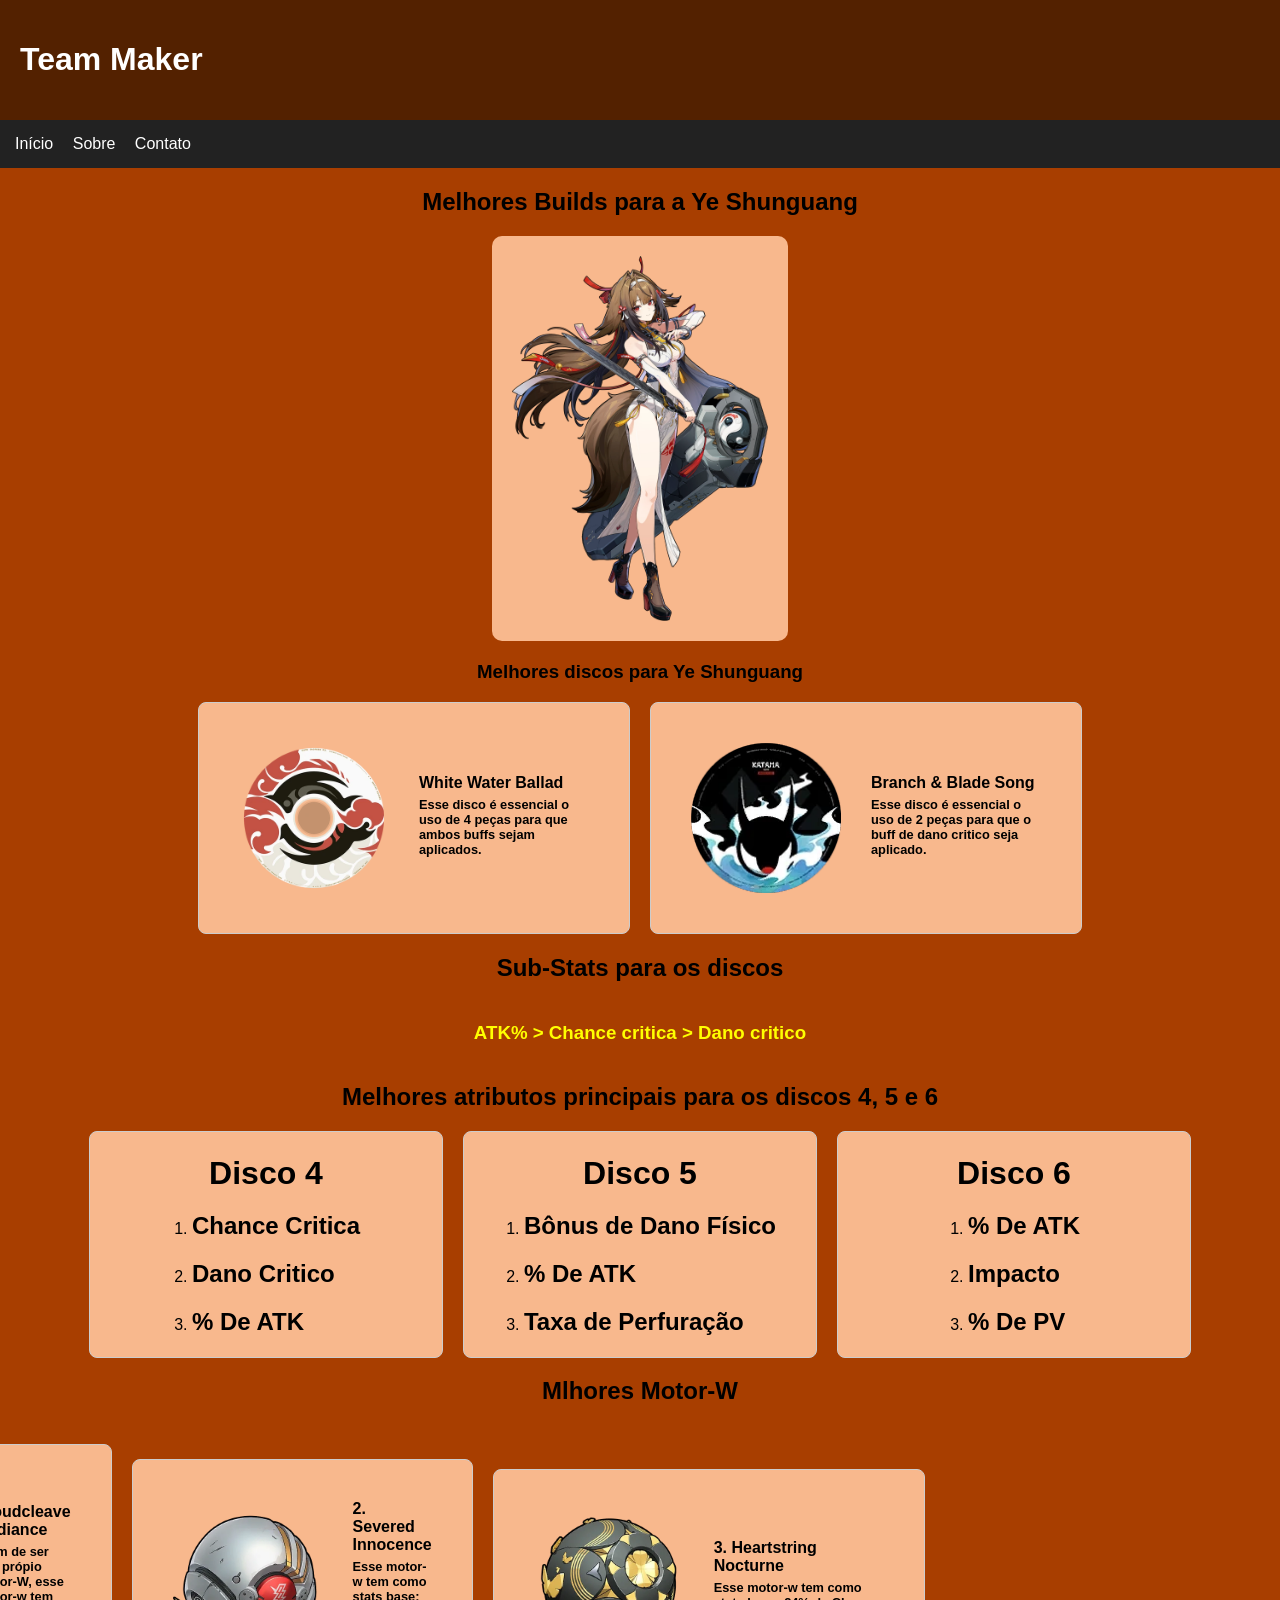
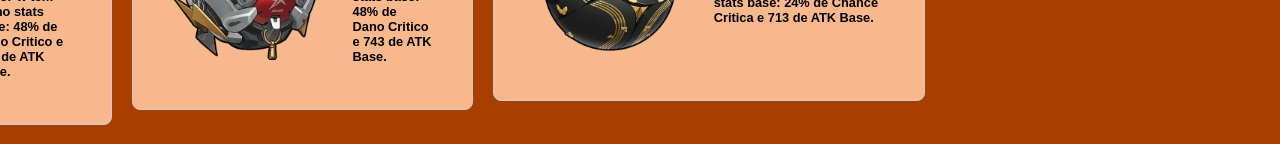
==== index.html @ 327eb57c "Fix HTML formatting and structure" ====
<!DOCTYPE html>
<html lang="pt-BR">
<head>
<meta charset="UTF-8">
<title>Team Maker</title>
<link rel="stylesheet" href="css/style.css">

</head>
<body>
  <header>
        <h1>Team Maker</h1>
    </header>
    <nav>
        <a href="index.html">Início</a>
        <a href="sobre.html">Sobre</a>
        <a href="contato.html">Contato</a>
    </nav>
        <center>
            <p>
               <h2><strong>Melhores Builds para a Ye Shunguang</strong></h2>
            </p>
            <img class="borda" src="imagens/Agent_Ye_Shunguang_Portrait.webp" alt="Ye Shunguang">
            <p>
                <h3><strong>Melhores discos para Ye Shunguang</strong></h3>
            </p>
        </center>
            <div class="container-cards">
            <div class="card">
                <img src="imagens/Drive_Disc_White_Water_Ballad_Icon.webp" alt="White Water">
                    <div class="card-texto">
                        <h3>White Water Ballad</h3>
                        <p><h4>Esse disco é essencial o uso de <strong>4 peças</strong> para que ambos buffs sejam aplicados.</h4></p>
                    </div>
            </div>
            <div class="card">
                <img src="imagens/832730-item_icon.webp" alt="Blade Song">
                    <div class="card-texto">
                        <h3>Branch & Blade Song</h3>
                        <p><h4>Esse disco é essencial o uso de <strong>2 peças</strong> para que o buff de <strong>dano critico</strong> seja aplicado.</h4></p>
                    </div>
            </div>
            </div>
            <center>
            <h2><strong>Sub-Stats para os discos</strong></h2>
            <h3 class="amarelo">ATK% > Chance critica > Dano critico</h3>
            <p>
                <h2><strong>Melhores atributos principais para os discos 4, 5 e 6</strong></h2>
            </p>
            </center>
            <div class="container-cards">
            <div class="cardisc">
                <div class="cardisc-texto">
                    <h1>Disco 4</h1>
                    <ol>
                        <li><h2>Chance Critica</h2></li>
                        <li><h2>Dano Critico</h2></li>
                        <li><h2>% De ATK</h2></li>
                    </ol>
                </div>
            </div>
            <div class="cardisc">
                <div class="cardisc-texto">
                    <h1>Disco 5</h1>
                    <ol>
                        <li><h2>Bônus de Dano Físico</h2></li>
                        <li><h2>% De ATK</h2></li>
                        <li><h2>Taxa de Perfuração</h2></li>
                    </ol>
                </div>
            </div>
            <div class="cardisc">
                <div class="cardisc-texto">
                    <h1>Disco 6</h1>
                    <ol>
                        <li><h2>% De ATK</h2></li>
                        <li><h2>Impacto</h2></li>
                        <li><h2>% De PV</h2></li>
                    </ol>
                </div>
            </div>
            </div>
            <center>
                <h2><strong>Mlhores Motor-W</strong></h2>
            </center>
            <div class="container-cards">
            <div class="card">
                <img src="imagens/Cloudcleave Radiance.webp" alt="Cloudcleave">
                    <div class="card-texto">
                        <h3><strong>1. Cloudcleave Radiance</strong></h3>
                        <p><h4>Alem de ser seu própio motor-W, esse motor-w tem como stats base: <strong>48% de Dano Critico e 743 de ATK Base</strong>.</h4></p>
                    </div>
            </div>
            <div class="card">
                <img src="imagens/severed innocence.webp" alt="Severed Innocence">
                    <div class="card-texto">
                        <h3><strong>2. Severed Innocence</strong></h3>
                        <p><h4>Esse motor-w tem como stats base: <strong>48% de Dano Critico e 743 de ATK Base</strong>.</h4></p>
                    </div>
            </div>
            <div class="container-cards">
            <div class="card">
                <img src="imagens/Heartstring Nocturne.webp" alt="Heartstring Nocturne">
                    <div class="card-texto">
                        <h3><strong>3. Heartstring Nocturne</strong></h3>
                        <p><h4>Esse motor-w tem como stats base: <strong>24% de Chance Critica e 713 de ATK Base</strong>.</h4></p>
                    </div>
            </div>
            </div>
              <p></p>
              <center>
                <iframe width="560" height="315" src="https://www.youtube.com/embed/wZtUv2_cbz8?si=SuNhyAP59kyB152y" 
                title="YouTube video player" frameborder="0" allow="accelerometer; autoplay; clipboard-write; encrypted-media; gyroscope; picture-in-picture; web-share" referrerpolicy="strict-origin-when-cross-origin" allowfullscreen></iframe>
              </center>
</body>
</html>
---- css/style.css ----
body {
    font-family: Arial, sans-serif;
    background-color: #a83e00;
    margin:0;
}

header {
    background-color: #532100;
    color:white;
    padding:20px;
}

nav {
    background-color: #222;
    padding: 15px;
}

nav a {
    color: white;
    margin-right:15px;
    text-decoration: none;
}

.container {
    background: rgb(248, 184, 141);
    width: 40%;
    margin: 20px auto;
    padding:20px;
    border-radius: 10px;
}

img {
    width: 200px;
    border-radius: 10px;
}

.textos {
    color:rgb(2, 2, 2);
    padding:20px;
}

.amarelo {
    color:yellow;
    padding:20px;
}

.amarelopreto {
    color: #a83e00;
    padding:0.2px;
}

.borda {
    background: rgb(248, 184, 141);
    width: 20%;
    margin: 20px auto;
    padding:20px;
    border-radius: 10px;
    display: flex;
    align-items: left;
}

.card {
  display: flex;
  align-items: center;
  gap: 30px;
  padding: 40px;
  border: 1px solid #ccc;
  border-radius: 8px;
  background-color: rgb(248, 184, 141);
  width: 350px;

}

.container-cards {
  display: flex;
  justify-content: center;
  gap: 20px;
  place-items: center;
}

.cardisc {
  display: flex;
  flex-direction: column;
  align-items: center;
  padding: 1px;
  border: 1px solid #ccc;
  border-radius: 8px;
  background-color: rgb(248, 184, 141);
  width: 350px;

}

.cardisc-texto h1 {
  text-align: center; 
  margin-bottom: 20px;
}

.cardisc-texto ol {
  text-align: left; 
  padding-left: 20px;
}

.cardisc-texto li {
  margin-bottom: 8px; 
}

.card img {
  width: 150px;
  height: 150px;
  border-radius: 4px;
}

.card-texto h3 {
  margin: 0 0 5px 0;
  font-size: 1.0rem;
}

.card-texto h4 {
  margin: 0 0 5px 0;
  font-size: 0.8rem;
}

.card-texto p {
  margin: 0;
  font-size: 0.9rem;
  color: #555;
}
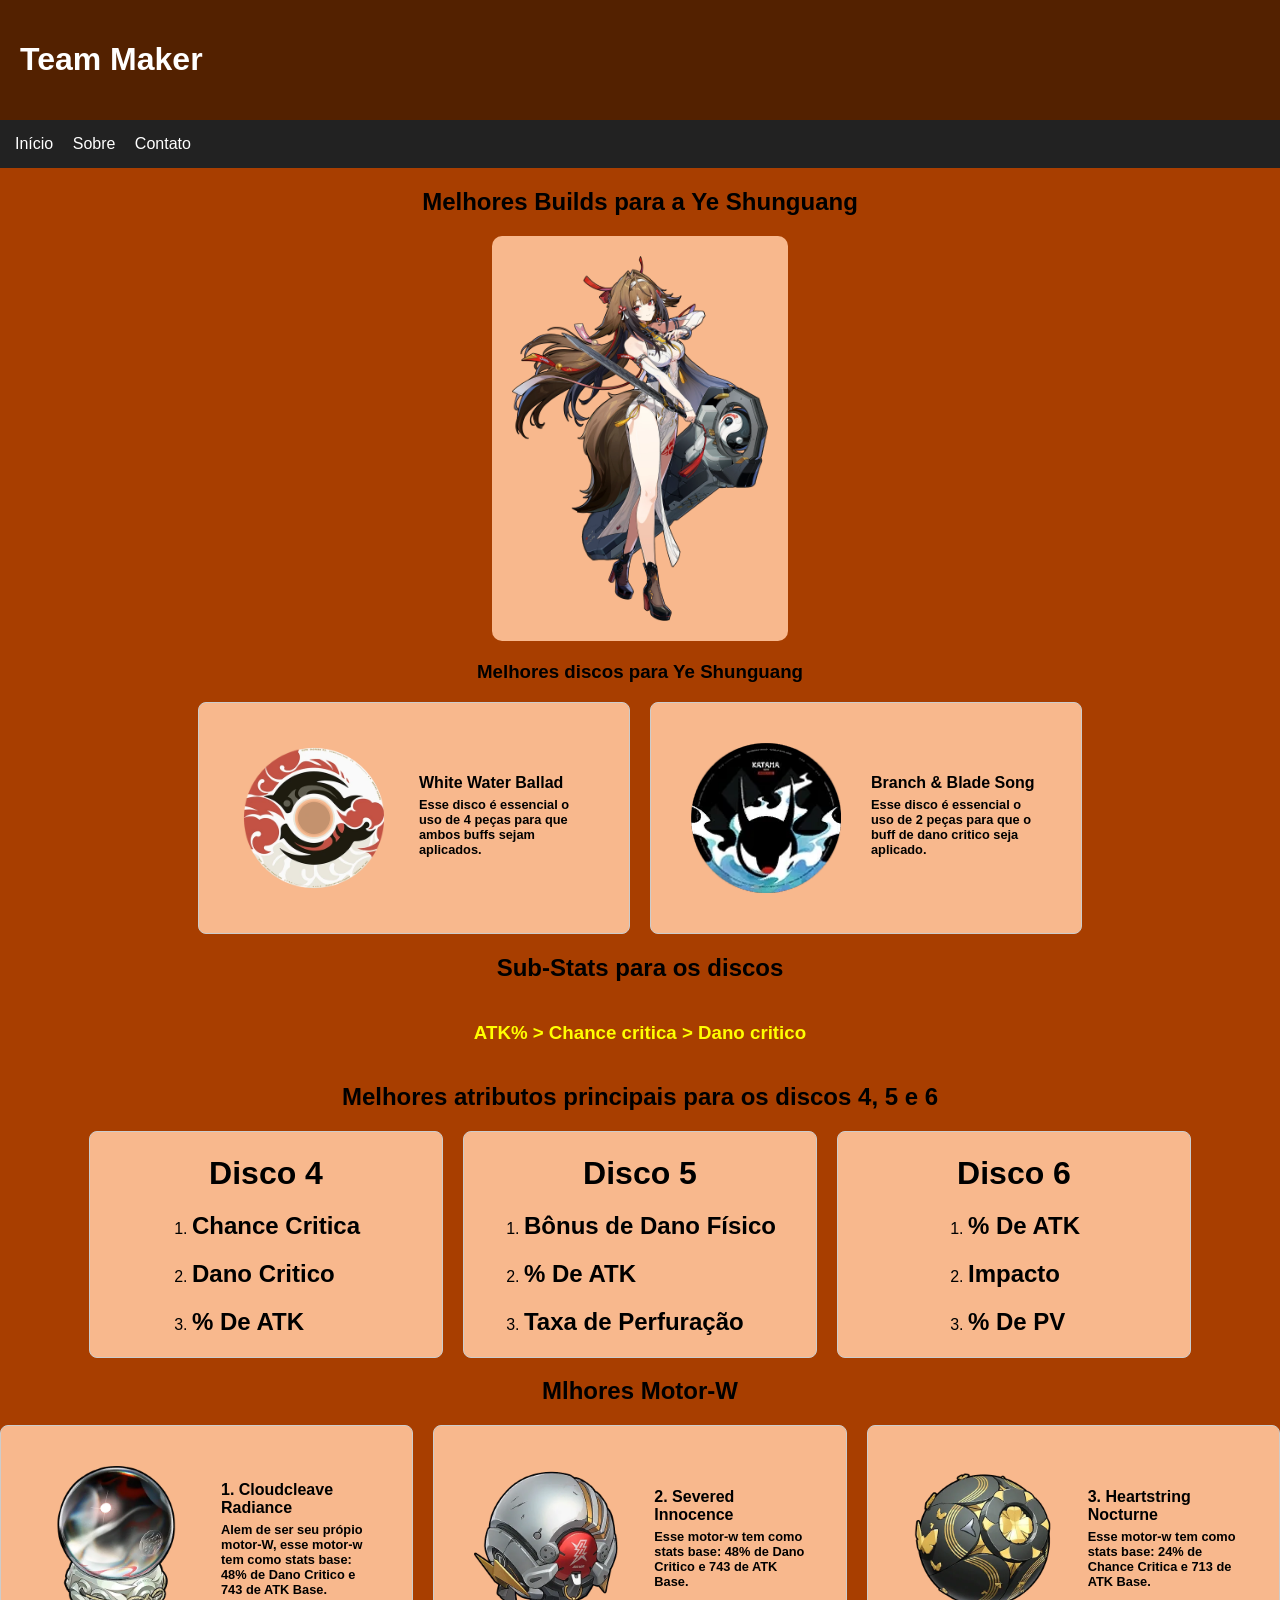
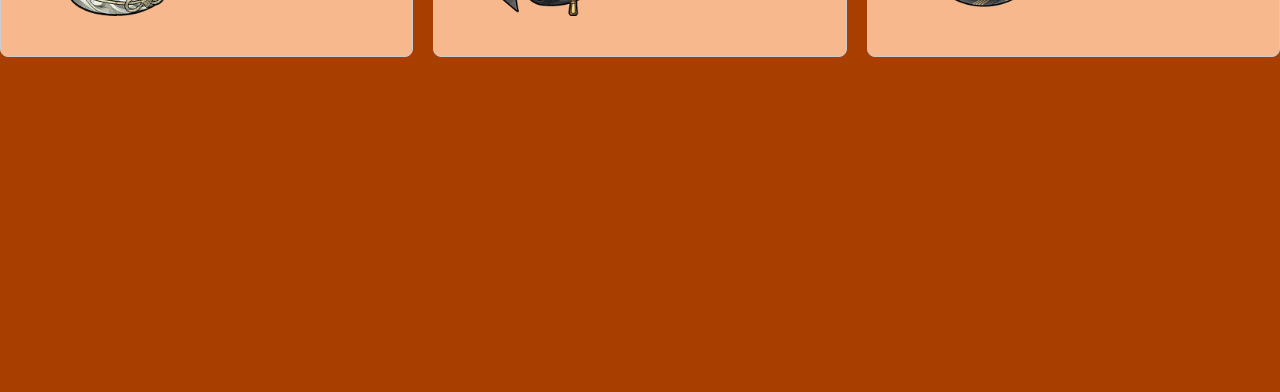
==== commit 861463dc: "Fix HTML formatting and structure" ====
--- a/index.html
+++ b/index.html
@@ -97,7 +97,6 @@
                         <p><h4>Esse motor-w tem como stats base: <strong>48% de Dano Critico e 743 de ATK Base</strong>.</h4></p>
                     </div>
             </div>
-            <div class="container-cards">
             <div class="card">
                 <img src="imagens/Heartstring Nocturne.webp" alt="Heartstring Nocturne">
                     <div class="card-texto">
@@ -108,8 +107,10 @@
             </div>
               <p></p>
               <center>
+                <div>
                 <iframe width="560" height="315" src="https://www.youtube.com/embed/wZtUv2_cbz8?si=SuNhyAP59kyB152y" 
                 title="YouTube video player" frameborder="0" allow="accelerometer; autoplay; clipboard-write; encrypted-media; gyroscope; picture-in-picture; web-share" referrerpolicy="strict-origin-when-cross-origin" allowfullscreen></iframe>
+                </div>
               </center>
 </body>
 </html>
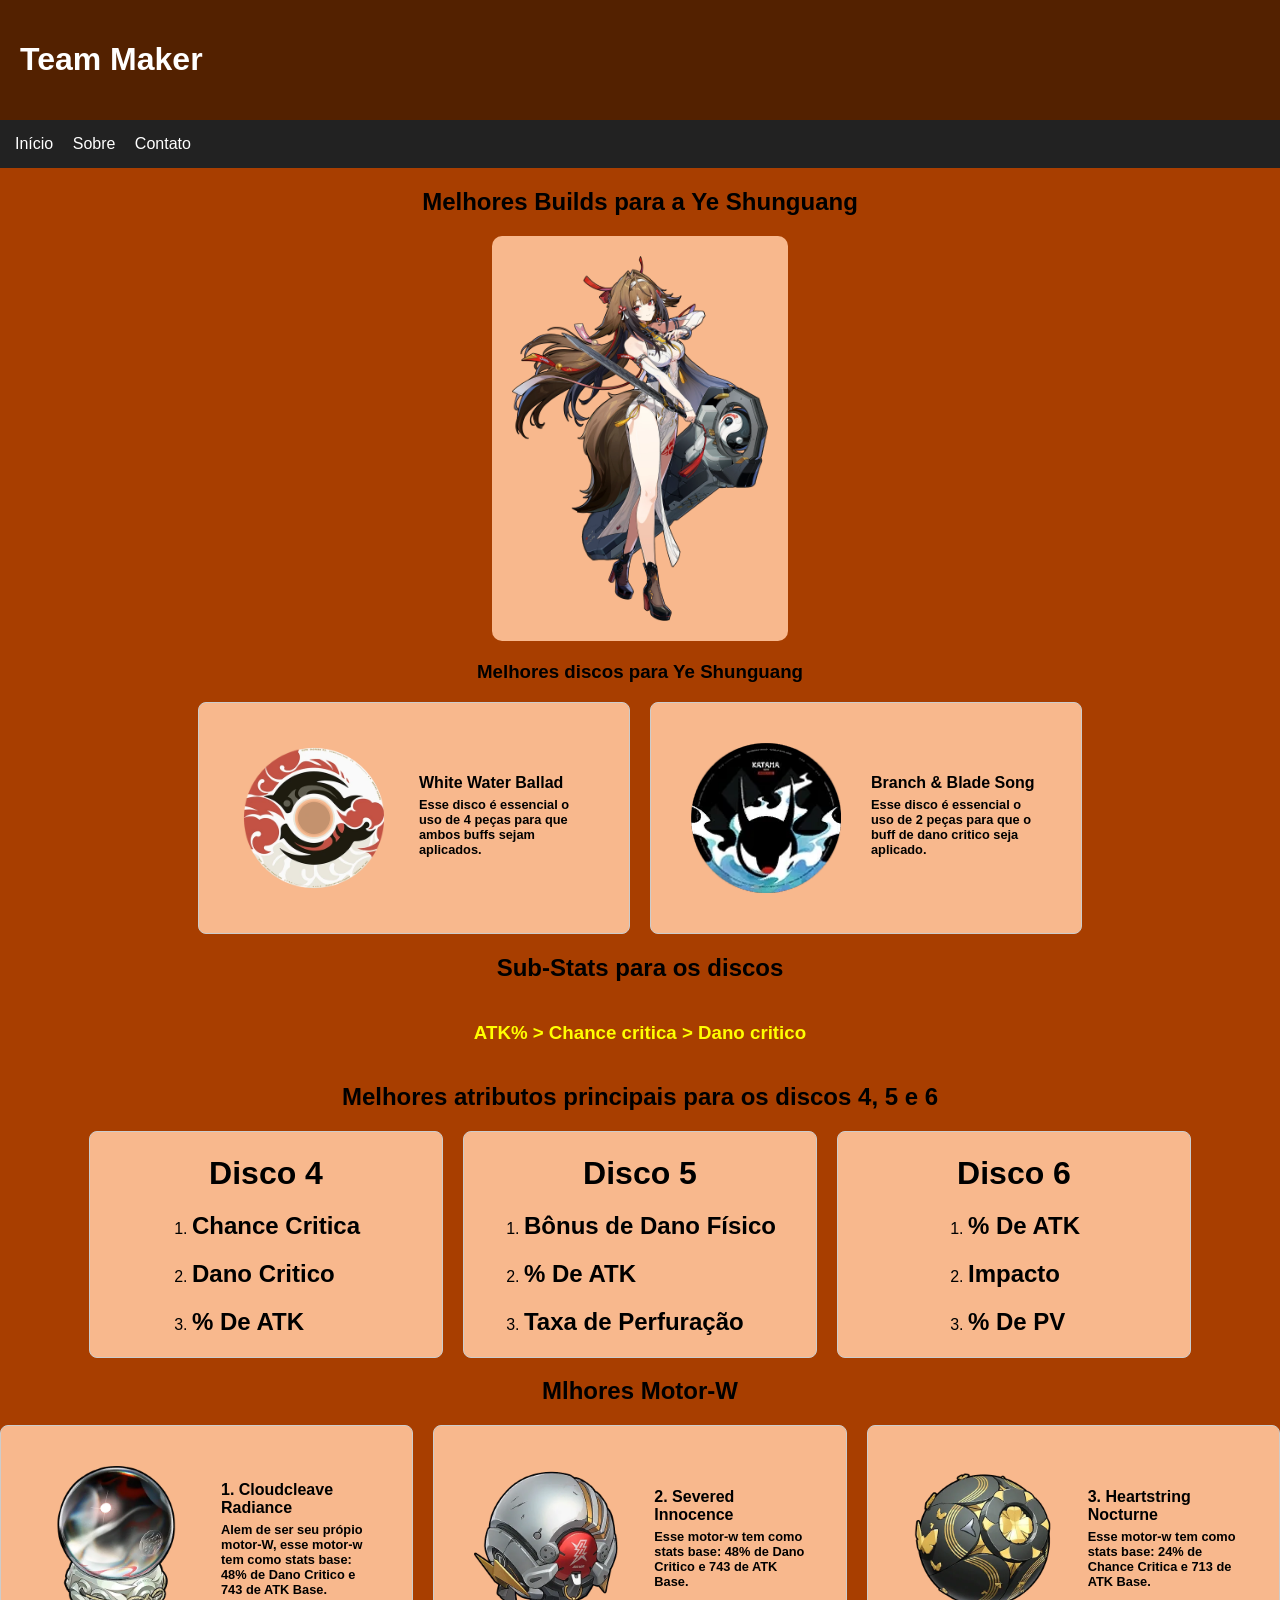
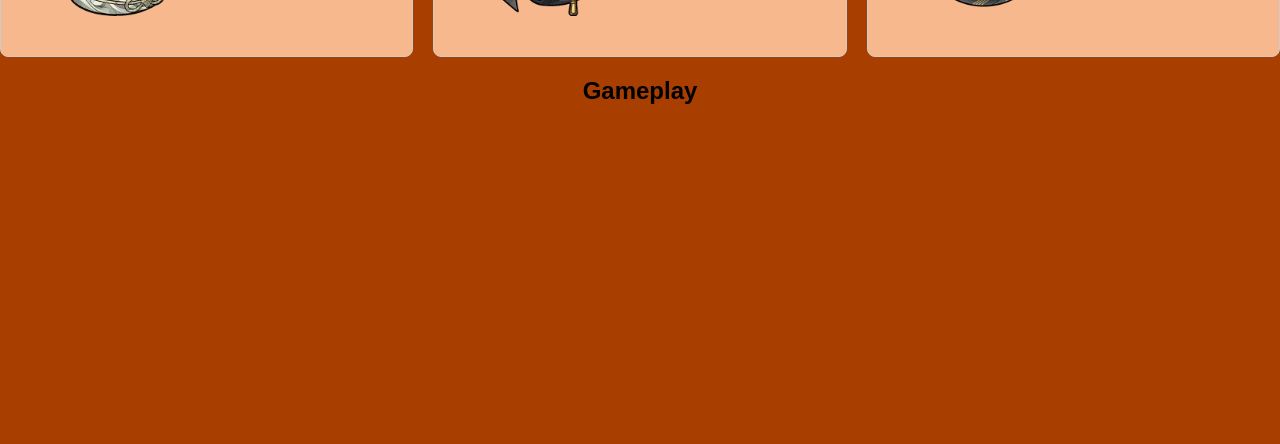
==== commit 4da7ac4b: "Fix HTML formatting and structure" ====
--- a/index.html
+++ b/index.html
@@ -107,6 +107,7 @@
             </div>
               <p></p>
               <center>
+                <h2><strong>Gameplay</strong></h2>
                 <div>
                 <iframe width="560" height="315" src="https://www.youtube.com/embed/wZtUv2_cbz8?si=SuNhyAP59kyB152y" 
                 title="YouTube video player" frameborder="0" allow="accelerometer; autoplay; clipboard-write; encrypted-media; gyroscope; picture-in-picture; web-share" referrerpolicy="strict-origin-when-cross-origin" allowfullscreen></iframe>
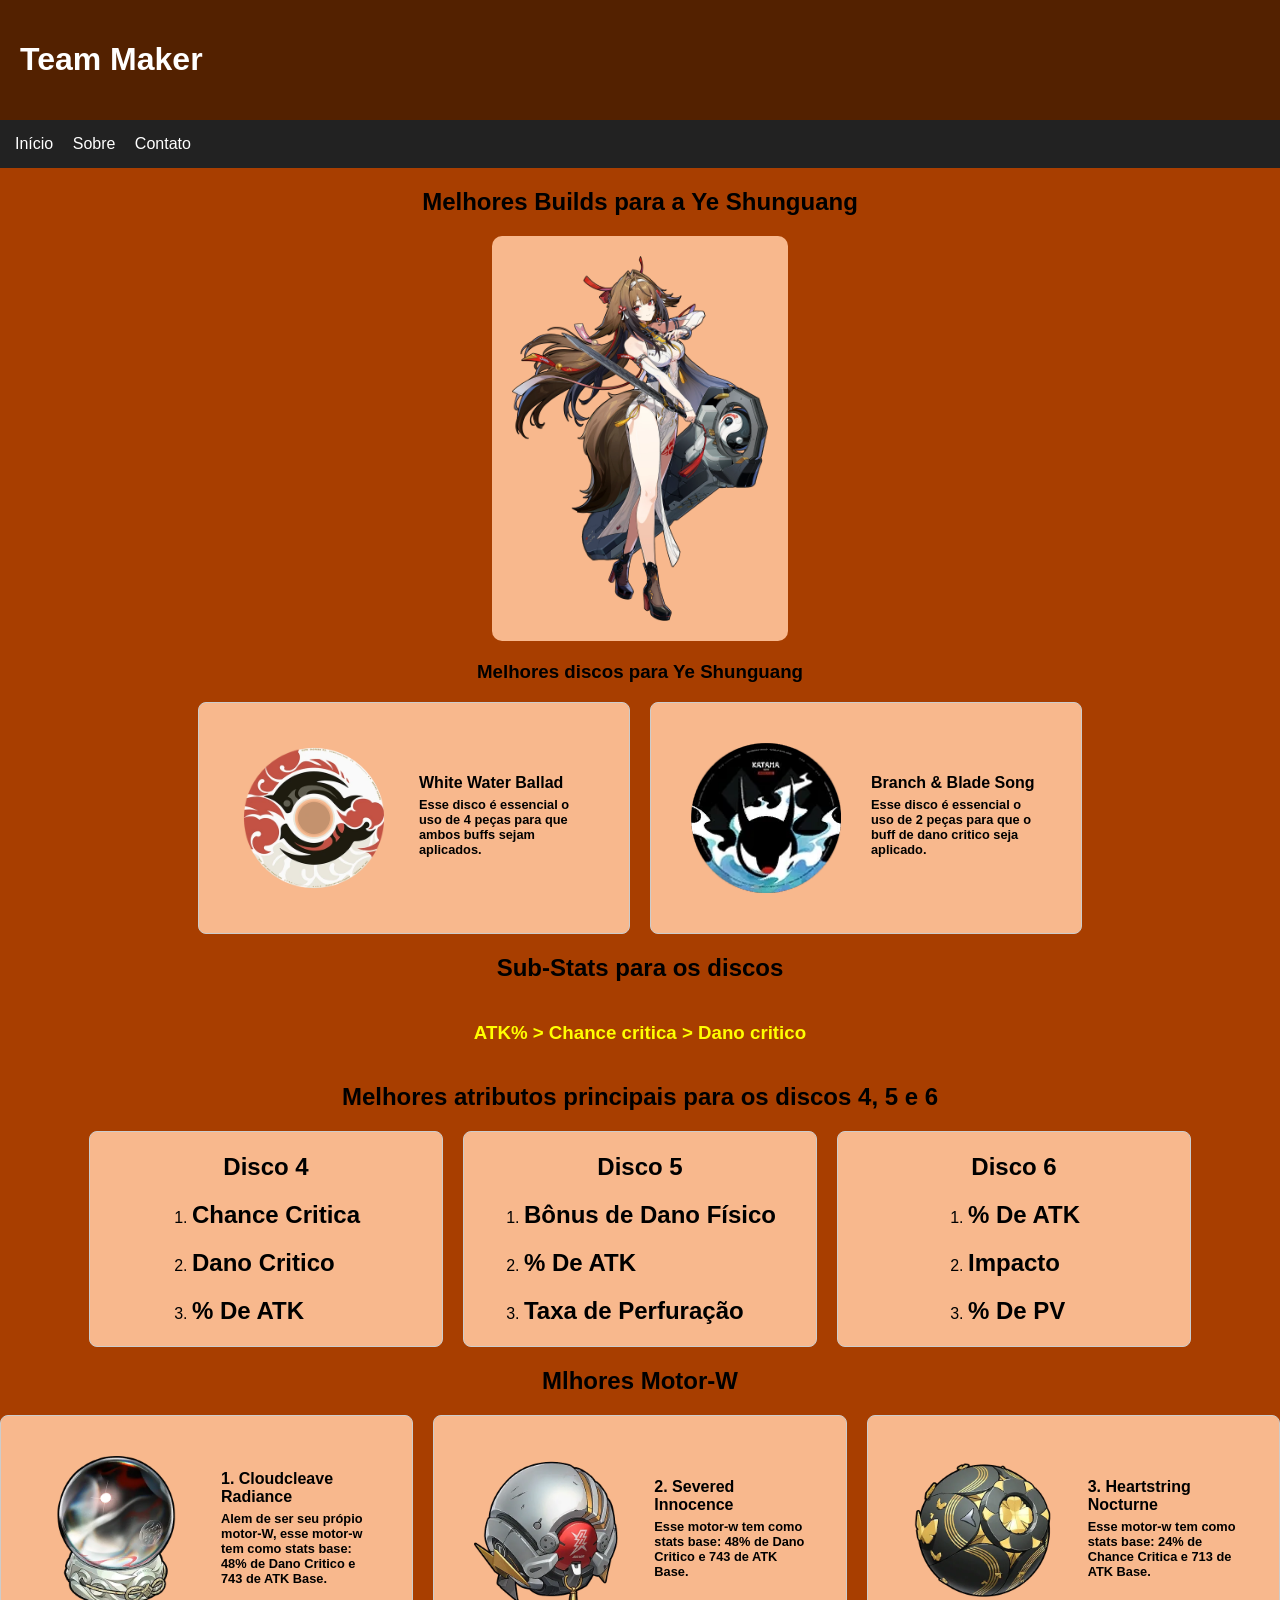
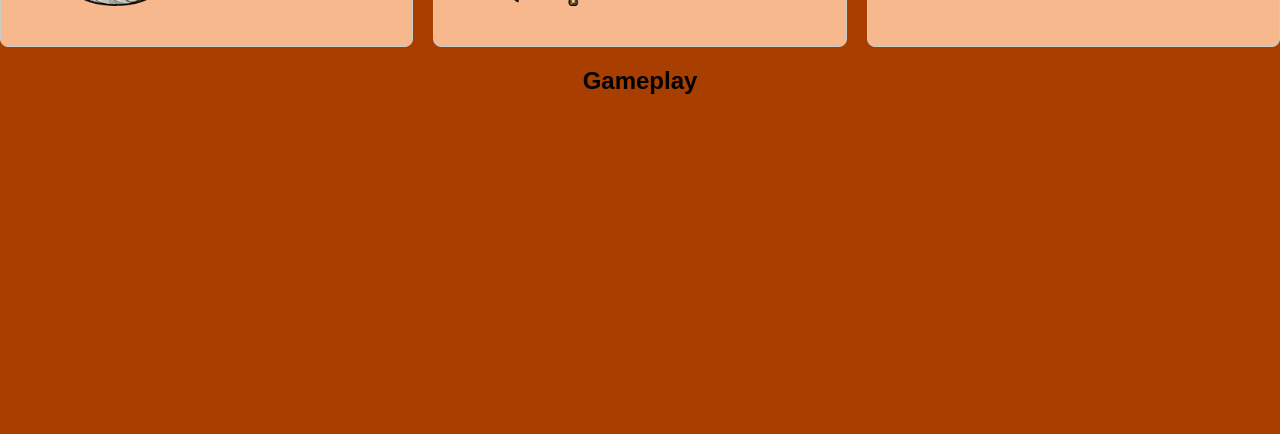
==== commit 25e259be: "Update index.html" ====
--- a/index.html
+++ b/index.html
@@ -25,20 +25,20 @@
             </p>
         </center>
             <div class="container-cards">
-            <div class="card">
+            <article class="card">
                 <img src="imagens/Drive_Disc_White_Water_Ballad_Icon.webp" alt="White Water">
                     <div class="card-texto">
                         <h3>White Water Ballad</h3>
                         <p><h4>Esse disco é essencial o uso de <strong>4 peças</strong> para que ambos buffs sejam aplicados.</h4></p>
                     </div>
-            </div>
-            <div class="card">
+            </article>
+            <article class="card">
                 <img src="imagens/832730-item_icon.webp" alt="Blade Song">
                     <div class="card-texto">
                         <h3>Branch & Blade Song</h3>
                         <p><h4>Esse disco é essencial o uso de <strong>2 peças</strong> para que o buff de <strong>dano critico</strong> seja aplicado.</h4></p>
                     </div>
-            </div>
+            </article>
             </div>
             <center>
             <h2><strong>Sub-Stats para os discos</strong></h2>
@@ -48,7 +48,7 @@
             </p>
             </center>
             <div class="container-cards">
-            <div class="cardisc">
+            <article class="cardisc">
                 <div class="cardisc-texto">
                     <h1>Disco 4</h1>
                     <ol>
@@ -57,8 +57,8 @@
                         <li><h2>% De ATK</h2></li>
                     </ol>
                 </div>
-            </div>
-            <div class="cardisc">
+            </article>
+            <article class="cardisc">
                 <div class="cardisc-texto">
                     <h1>Disco 5</h1>
                     <ol>
@@ -67,8 +67,8 @@
                         <li><h2>Taxa de Perfuração</h2></li>
                     </ol>
                 </div>
-            </div>
-            <div class="cardisc">
+            </article>
+            <article class="cardisc">
                 <div class="cardisc-texto">
                     <h1>Disco 6</h1>
                     <ol>
@@ -77,33 +77,33 @@
                         <li><h2>% De PV</h2></li>
                     </ol>
                 </div>
-            </div>
+            </article>
             </div>
             <center>
                 <h2><strong>Mlhores Motor-W</strong></h2>
             </center>
             <div class="container-cards">
-            <div class="card">
+            <article class="card">
                 <img src="imagens/Cloudcleave Radiance.webp" alt="Cloudcleave">
                     <div class="card-texto">
                         <h3><strong>1. Cloudcleave Radiance</strong></h3>
                         <p><h4>Alem de ser seu própio motor-W, esse motor-w tem como stats base: <strong>48% de Dano Critico e 743 de ATK Base</strong>.</h4></p>
                     </div>
-            </div>
-            <div class="card">
+            </article>
+            <article class="card">
                 <img src="imagens/severed innocence.webp" alt="Severed Innocence">
                     <div class="card-texto">
                         <h3><strong>2. Severed Innocence</strong></h3>
                         <p><h4>Esse motor-w tem como stats base: <strong>48% de Dano Critico e 743 de ATK Base</strong>.</h4></p>
                     </div>
-            </div>
-            <div class="card">
+            </article>
+            <article class="card">
                 <img src="imagens/Heartstring Nocturne.webp" alt="Heartstring Nocturne">
                     <div class="card-texto">
                         <h3><strong>3. Heartstring Nocturne</strong></h3>
                         <p><h4>Esse motor-w tem como stats base: <strong>24% de Chance Critica e 713 de ATK Base</strong>.</h4></p>
                     </div>
-            </div>
+            </article>
             </div>
               <p></p>
               <center>
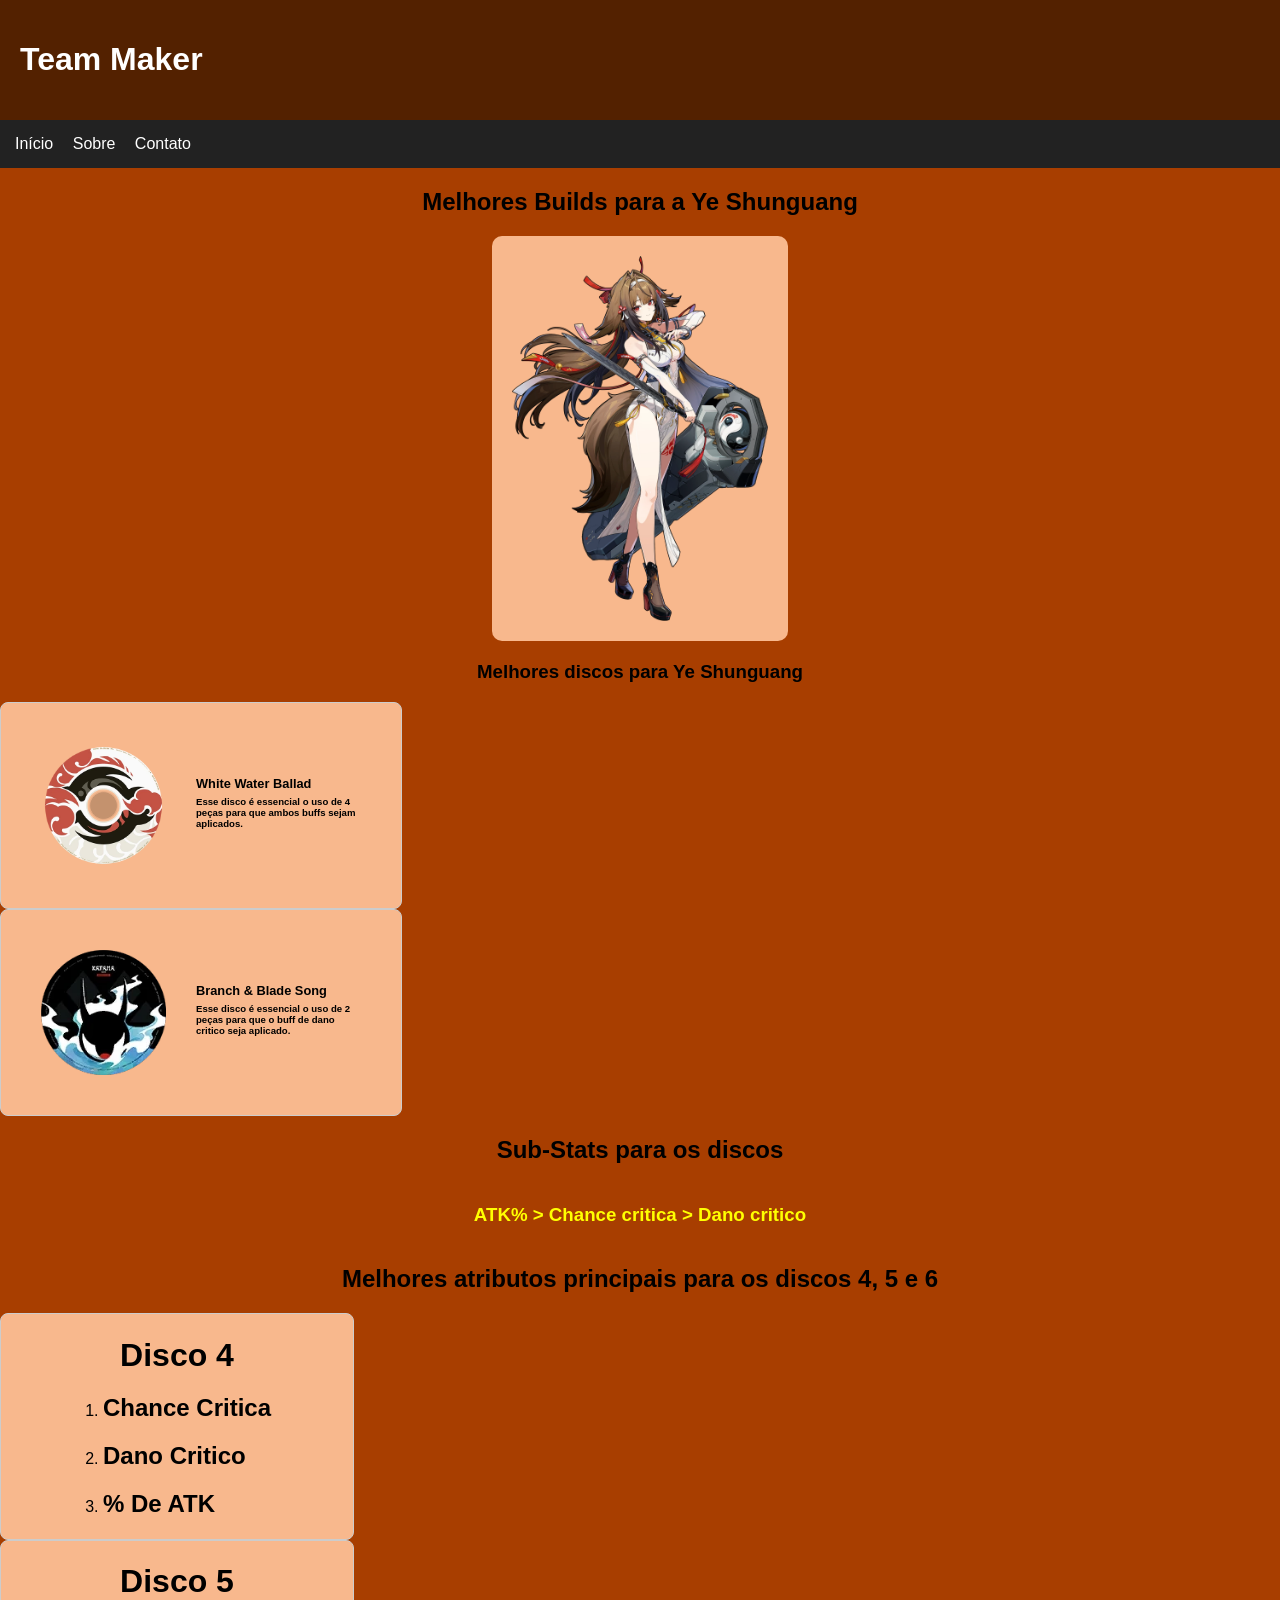
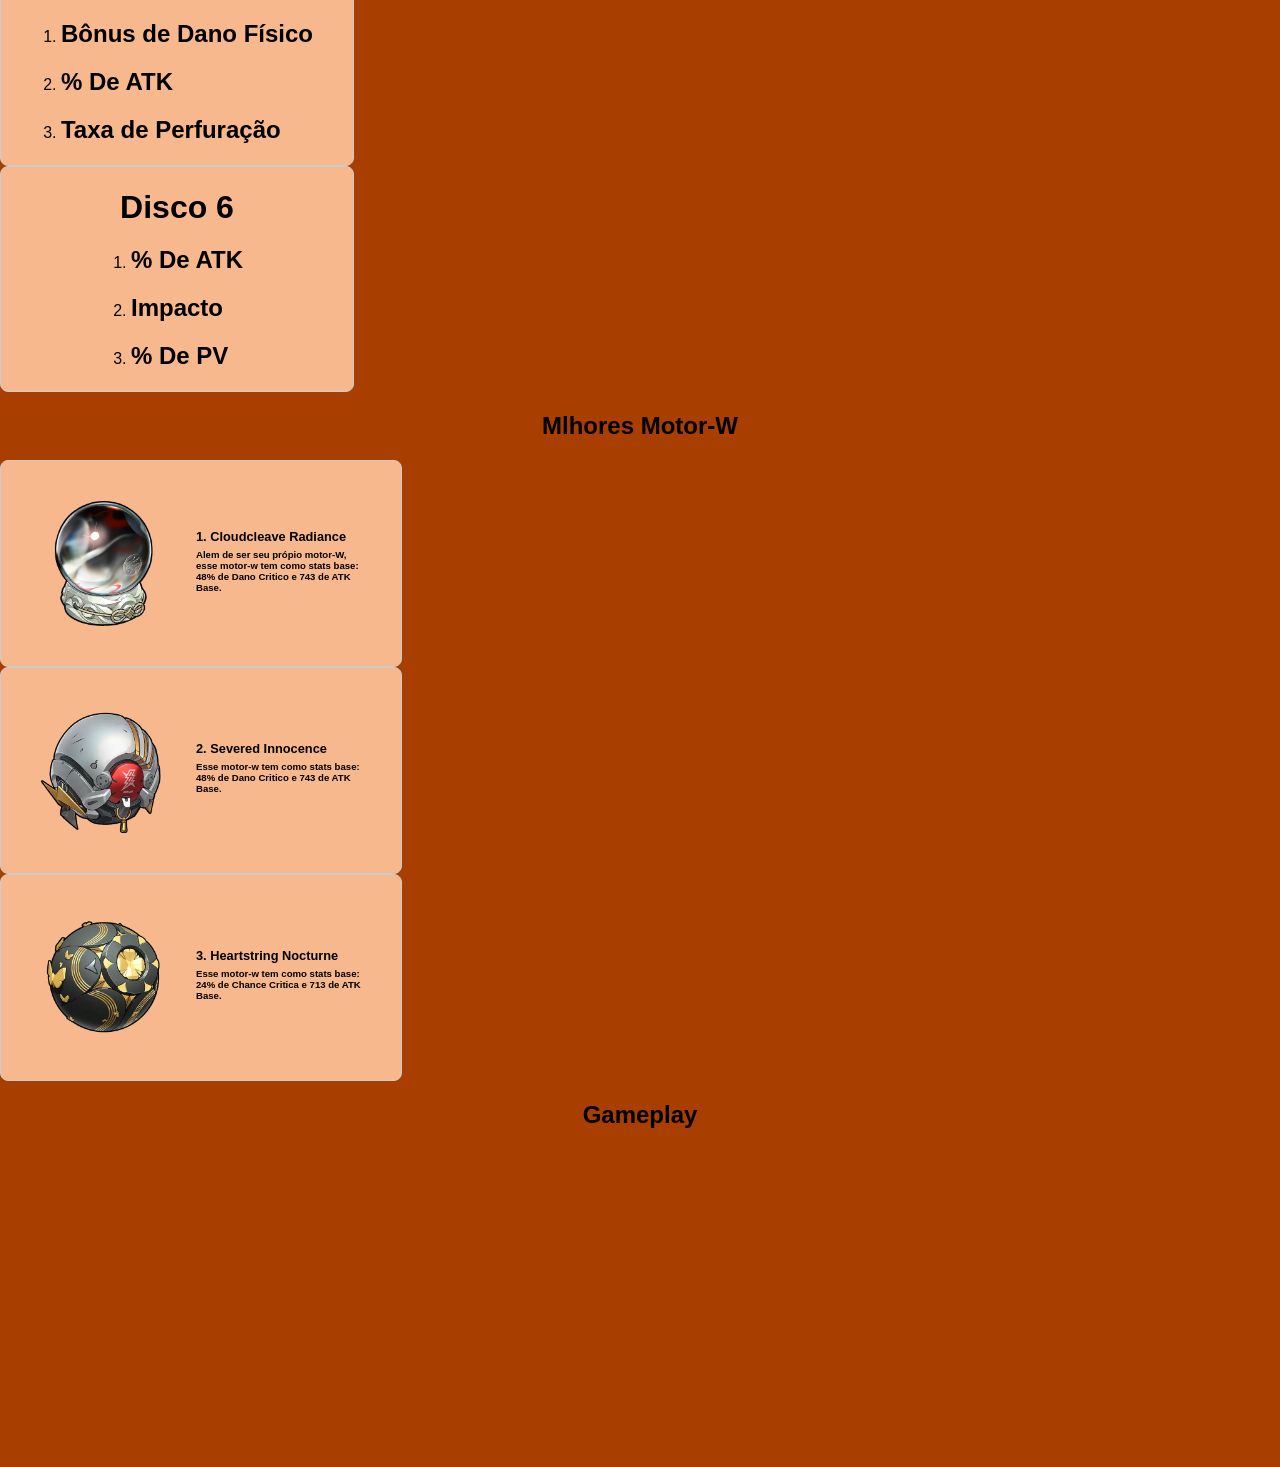
==== commit 616a67f8: "Update index.html" ====
--- a/index.html
+++ b/index.html
@@ -25,20 +25,20 @@
             </p>
         </center>
             <div class="container-cards">
-            <article class="card">
+            <div class="card">
                 <img src="imagens/Drive_Disc_White_Water_Ballad_Icon.webp" alt="White Water">
                     <div class="card-texto">
                         <h3>White Water Ballad</h3>
                         <p><h4>Esse disco é essencial o uso de <strong>4 peças</strong> para que ambos buffs sejam aplicados.</h4></p>
                     </div>
-            </article>
-            <article class="card">
+            </div>
+            <div class="card">
                 <img src="imagens/832730-item_icon.webp" alt="Blade Song">
                     <div class="card-texto">
                         <h3>Branch & Blade Song</h3>
                         <p><h4>Esse disco é essencial o uso de <strong>2 peças</strong> para que o buff de <strong>dano critico</strong> seja aplicado.</h4></p>
                     </div>
-            </article>
+            </div>
             </div>
             <center>
             <h2><strong>Sub-Stats para os discos</strong></h2>
@@ -48,7 +48,7 @@
             </p>
             </center>
             <div class="container-cards">
-            <article class="cardisc">
+            <div class="cardisc">
                 <div class="cardisc-texto">
                     <h1>Disco 4</h1>
                     <ol>
@@ -57,8 +57,8 @@
                         <li><h2>% De ATK</h2></li>
                     </ol>
                 </div>
-            </article>
-            <article class="cardisc">
+            </div>
+            <div class="cardisc">
                 <div class="cardisc-texto">
                     <h1>Disco 5</h1>
                     <ol>
@@ -67,8 +67,8 @@
                         <li><h2>Taxa de Perfuração</h2></li>
                     </ol>
                 </div>
-            </article>
-            <article class="cardisc">
+            </div>
+            <div class="cardisc">
                 <div class="cardisc-texto">
                     <h1>Disco 6</h1>
                     <ol>
@@ -77,33 +77,33 @@
                         <li><h2>% De PV</h2></li>
                     </ol>
                 </div>
-            </article>
+            </div>
             </div>
             <center>
                 <h2><strong>Mlhores Motor-W</strong></h2>
             </center>
             <div class="container-cards">
-            <article class="card">
+            <div class="card">
                 <img src="imagens/Cloudcleave Radiance.webp" alt="Cloudcleave">
                     <div class="card-texto">
                         <h3><strong>1. Cloudcleave Radiance</strong></h3>
                         <p><h4>Alem de ser seu própio motor-W, esse motor-w tem como stats base: <strong>48% de Dano Critico e 743 de ATK Base</strong>.</h4></p>
                     </div>
-            </article>
-            <article class="card">
+            </div>
+            <div class="card">
                 <img src="imagens/severed innocence.webp" alt="Severed Innocence">
                     <div class="card-texto">
                         <h3><strong>2. Severed Innocence</strong></h3>
                         <p><h4>Esse motor-w tem como stats base: <strong>48% de Dano Critico e 743 de ATK Base</strong>.</h4></p>
                     </div>
-            </article>
-            <article class="card">
+            </div>
+            <vdiv class="card">
                 <img src="imagens/Heartstring Nocturne.webp" alt="Heartstring Nocturne">
                     <div class="card-texto">
                         <h3><strong>3. Heartstring Nocturne</strong></h3>
                         <p><h4>Esse motor-w tem como stats base: <strong>24% de Chance Critica e 713 de ATK Base</strong>.</h4></p>
                     </div>
-            </article>
+            </div>
             </div>
               <p></p>
               <center>
--- a/css/style.css
+++ b/css/style.css
@@ -67,7 +67,10 @@
   border: 1px solid #ccc;
   border-radius: 8px;
   background-color: rgb(248, 184, 141);
-  width: 350px;
+  width: 320px;
+  max-height: 200px;
+  overflow: hidden;
+}
 
 }
 
@@ -105,23 +108,23 @@
 }
 
 .card img {
-  width: 150px;
-  height: 150px;
-  border-radius: 4px;
+  width: 125px;
+  height: 125px;
+  border-radius: 3px;
 }
 
 .card-texto h3 {
   margin: 0 0 5px 0;
-  font-size: 1.0rem;
+  font-size: 0.8rem;
 }
 
 .card-texto h4 {
   margin: 0 0 5px 0;
-  font-size: 0.8rem;
+  font-size: 0.6rem;
 }
 
 .card-texto p {
   margin: 0;
-  font-size: 0.9rem;
+  font-size: 0.7rem;
   color: #555;
 }
